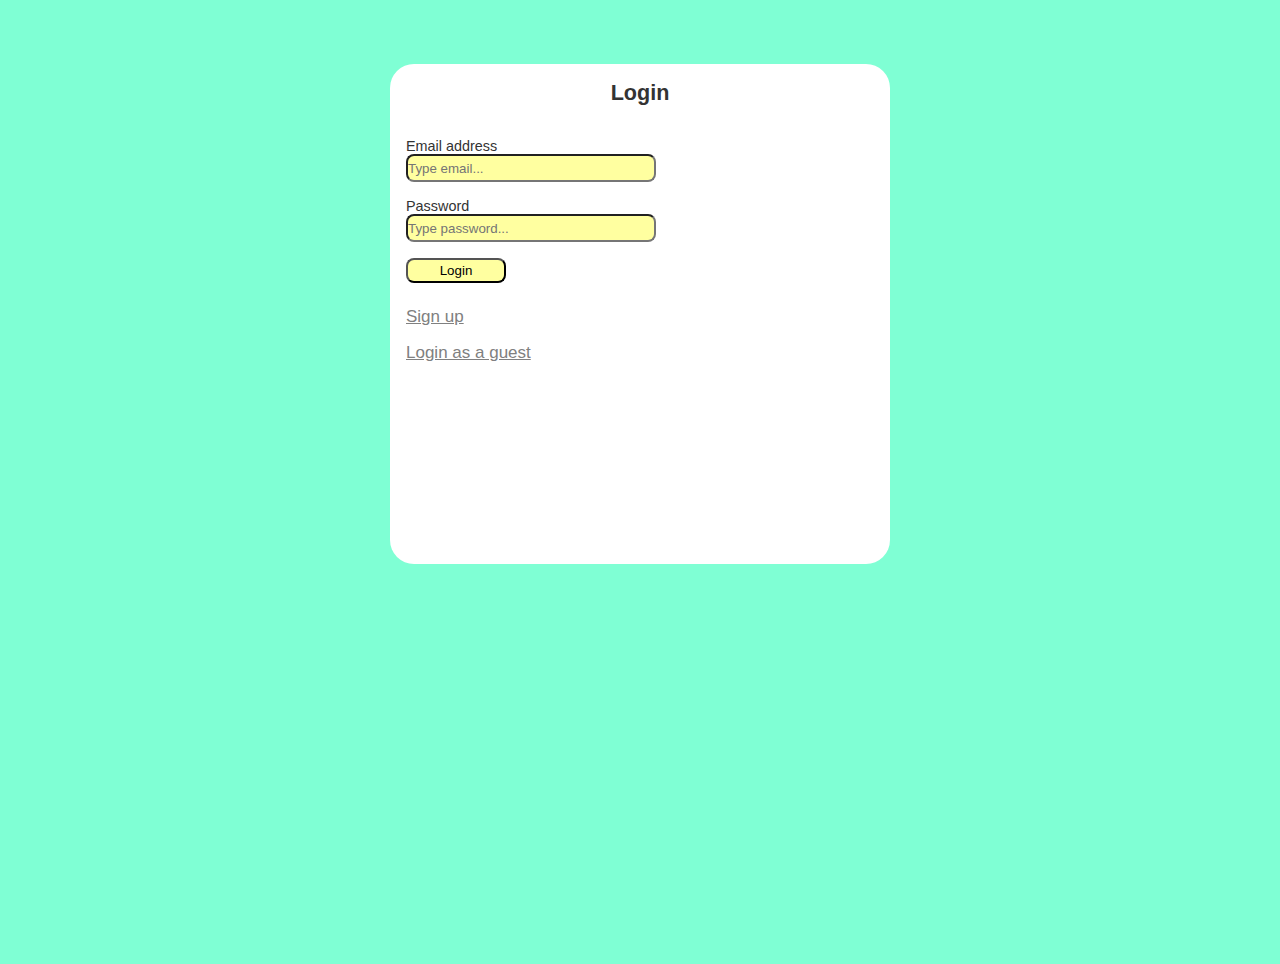
==== index.html @ 60303036 "first-commit" ====
<!DOCTYPE html>
<html>

<head>

    <!-- title TODO -->

    <link rel="stylesheet" href="style/style.css">
    <link rel="stylesheet" href="style/index.css">

</head>

<body>


    <div class="login container">
        <h2 class="login header"> Login </h2>

        <form class="login form" action="post" action="#" id="login-form">
            <label for="input email">Email address</label>
            <input class="input email" id="input email" type="email" placeholder="Type email...">

            <label for="input password">Password</label>
            <input class="input password" id="input password" type="password" placeholder="Type password...">

            <input type="Submit" value="Login">
        </form>

        <a href="register.html"> Sign up </a>
        <a href="main.html"> Login as a guest </a>

    </div>


</body>

</html>
---- style/style.css ----
* {
    box-sizing: border-box;
    margin: 0;
    padding: 0;
    font-family: Helvetica, sans-serif;
    outline: none;
}

html,
body,
.auth {
    width: 100%;
    height: 100%;
}

body {
    background-color: aquamarine;
    color: #333;
    font-size: 0.9rem;
}

.container {
    display: flex;
    flex-direction: column;
    background-color: white;
    max-width: 500px;
    width: 100%;

    max-height: 500px;
    height: 100%;
    z-index: -1;

    margin: auto;
    border-radius: 1.5rem;

    margin-top: 5%;
}

.form {
    display: flex;
    flex-direction: column;
    width: 100%;
    padding: 1rem;
}

.header {
    text-align: center;
    margin-bottom: 1rem;
    margin-top: 1rem;
}

.input {
    width: 100%;
    max-width: 250px;
    margin-bottom: 1rem;
    height: 1.75rem;
    border-radius: 0.5rem;
    background-color: #FFFFA0;
}

input[type=Submit] {
    width: 100px;
    height: 25px;
    border-radius: 0.5rem;
    background-color: #FFFFA0;
}

.input:focus {
    background-color: #FFFF00;
}
---- style/index.css ----
.login.container {
    background-image: url("../image/chemistry.png");
}

a {
    padding: 0.5rem 1rem;
    font-size: 17px;

    color: #808080;
}

a:hover {
    color: #00000F;
}
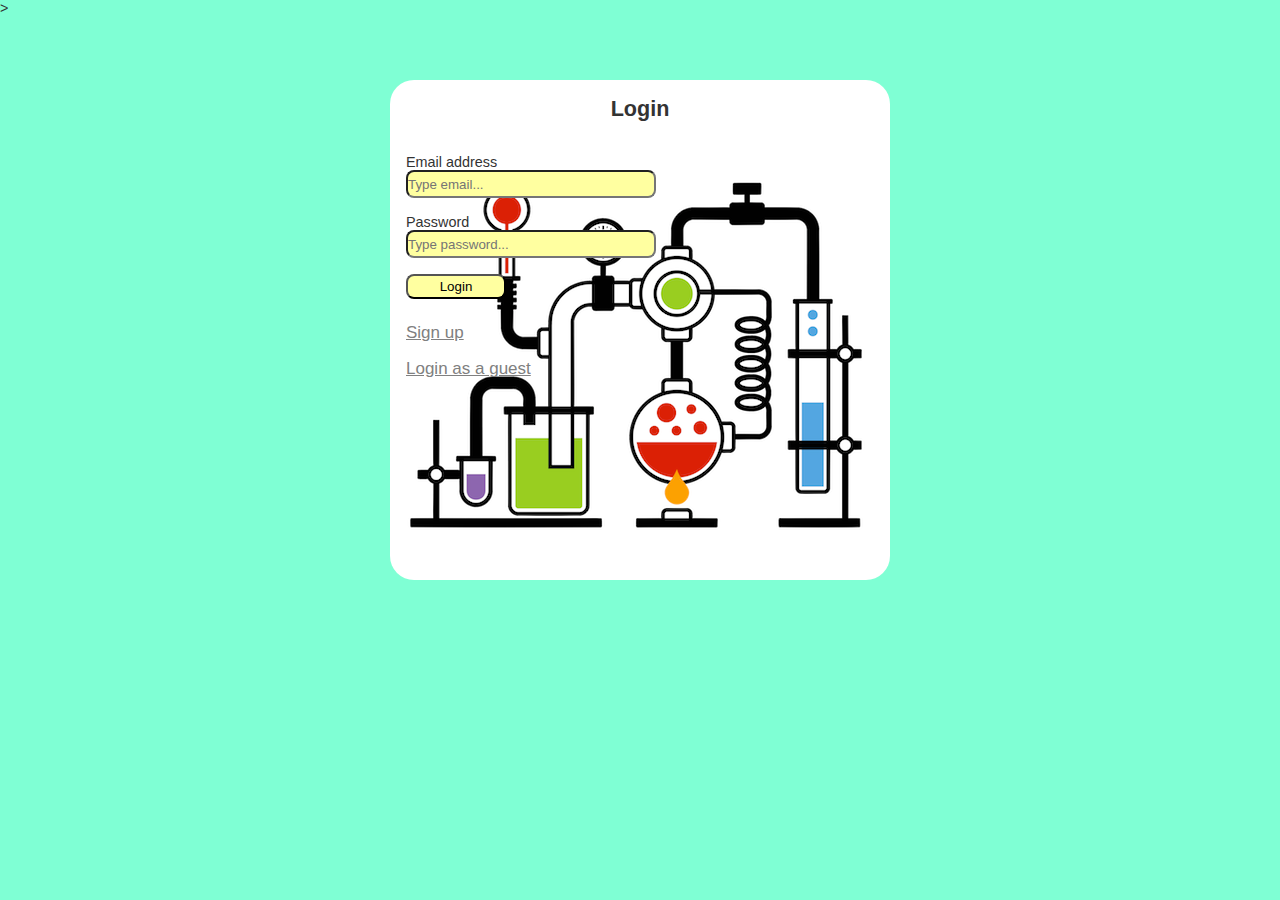
==== commit 66e60db5: "Styled validation message. Fix validation message" ====
--- a/index.html
+++ b/index.html
@@ -3,8 +3,10 @@
 
 <head>
 
-    <!-- title TODO -->
+    <meta charset="UTF-8">
+    <meta name="viewport" content="width=device-width, initial-scale=1.0, maximum-scale=1.0, user-scalable=no">
 
+    <title> Login form </title>>
     <link rel="stylesheet" href="style/style.css">
     <link rel="stylesheet" href="style/index.css">
 
